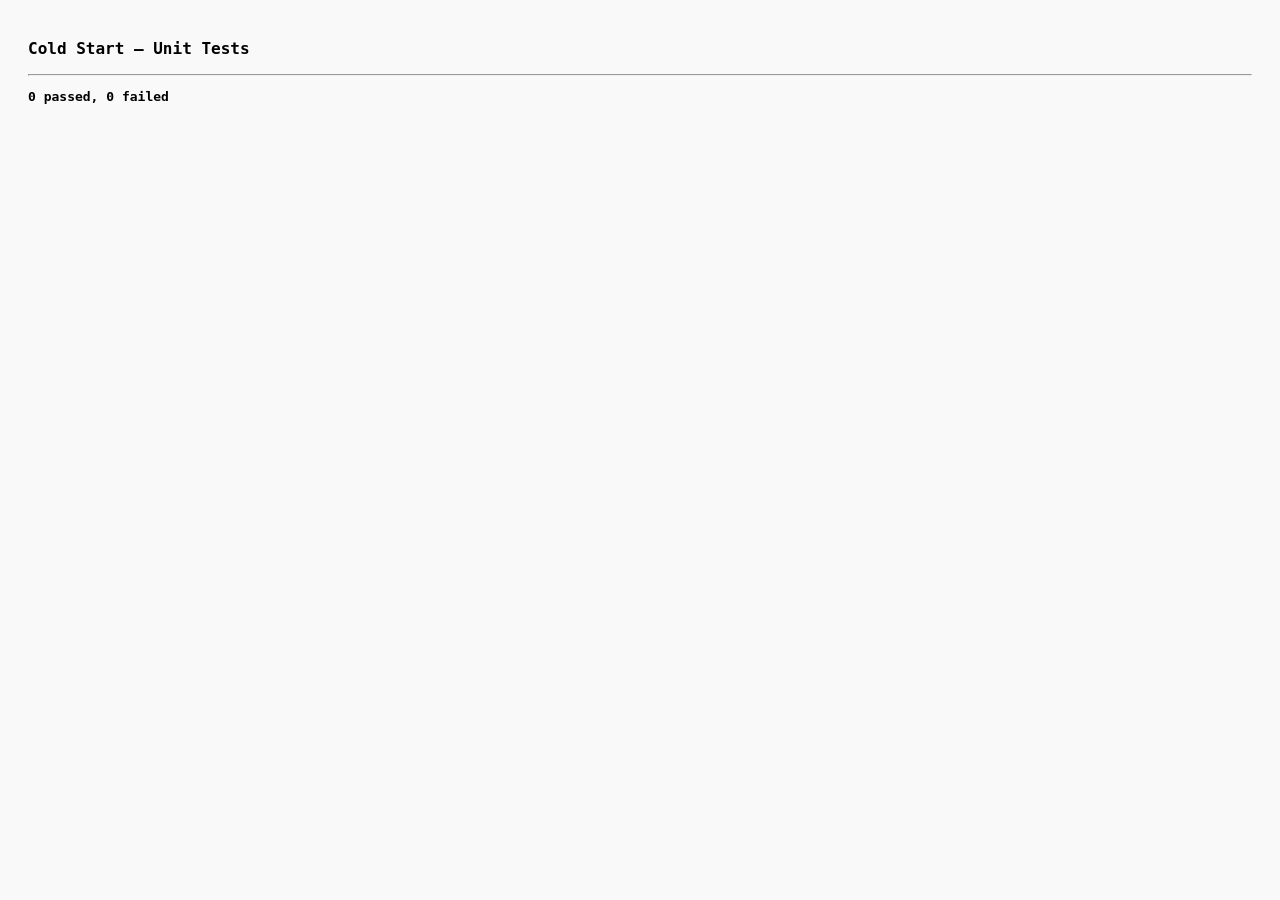
==== tests.html @ bd9f41b2 "feat: scaffold coldstart project" ====
<!DOCTYPE html>
<html lang="en">
<head>
  <meta charset="UTF-8">
  <title>Cold Start — Tests</title>
  <style>
    body { font-family: monospace; padding: 20px; background: #f9f9f9; }
    .pass { color: #2d7a2d; }
    .fail { color: #c0392b; font-weight: bold; }
    h1 { font-size: 1rem; margin-bottom: 1rem; }
  </style>
</head>
<body>
  <h1>Cold Start — Unit Tests</h1>
  <div id="results"></div>
  <script src="app.js"></script>
  <script>
    const results = document.getElementById('results');
    let passed = 0, failed = 0;

    function test(name, fn) {
      try {
        fn();
        results.innerHTML += `<p class="pass">✓ ${name}</p>`;
        passed++;
      } catch (e) {
        results.innerHTML += `<p class="fail">✗ ${name}: ${e.message}</p>`;
        failed++;
      }
    }

    function assert(condition, message) {
      if (!condition) throw new Error(message || 'Assertion failed');
    }

    function assertEqual(a, b) {
      if (a !== b) throw new Error(`Expected ${JSON.stringify(b)}, got ${JSON.stringify(a)}`);
    }

    // ── tests added in Tasks 3 and 4 ──

    results.innerHTML += `<hr><p><strong>${passed} passed, ${failed} failed</strong></p>`;
  </script>
</body>
</html>
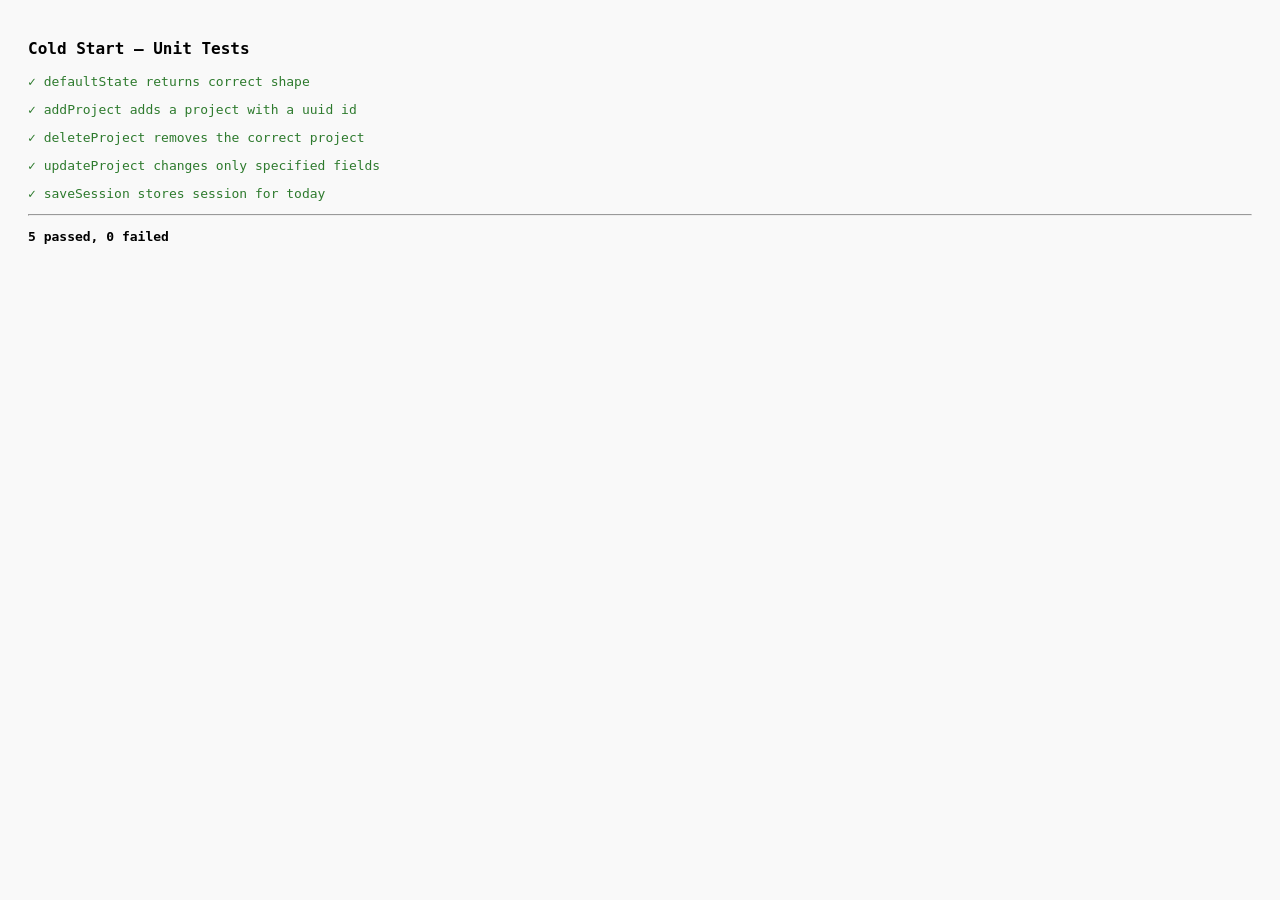
==== commit 1382f5f7: "feat: add storage module with localStorage persistence" ====
--- a/tests.html
+++ b/tests.html
@@ -37,7 +37,49 @@
       if (a !== b) throw new Error(`Expected ${JSON.stringify(b)}, got ${JSON.stringify(a)}`);
     }
 
-    // ── tests added in Tasks 3 and 4 ──
+    // ── Storage tests ──────────────────────────────────────────────────────
+    test('defaultState returns correct shape', () => {
+      const s = defaultState();
+      assert(Array.isArray(s.projects), 'projects is array');
+      assert(Array.isArray(s.sessions), 'sessions is array');
+      assertEqual(s.githubPAT, '');
+    });
+
+    test('addProject adds a project with a uuid id', () => {
+      const s = addProject(defaultState(), {
+        name: 'Test', description: 'Desc', githubUrl: 'https://github.com/a/b'
+      });
+      assertEqual(s.projects.length, 1);
+      assert(s.projects[0].id.length > 10, 'id is a uuid');
+      assertEqual(s.projects[0].name, 'Test');
+    });
+
+    test('deleteProject removes the correct project', () => {
+      let s = defaultState();
+      s = addProject(s, { name: 'A', description: '', githubUrl: '' });
+      s = addProject(s, { name: 'B', description: '', githubUrl: '' });
+      const idA = s.projects[0].id;
+      s = deleteProject(s, idA);
+      assertEqual(s.projects.length, 1);
+      assertEqual(s.projects[0].name, 'B');
+    });
+
+    test('updateProject changes only specified fields', () => {
+      let s = addProject(defaultState(), { name: 'Old', description: 'D', githubUrl: 'u' });
+      s = updateProject(s, s.projects[0].id, { name: 'New' });
+      assertEqual(s.projects[0].name, 'New');
+      assertEqual(s.projects[0].description, 'D');
+    });
+
+    test('saveSession stores session for today', () => {
+      const today = new Date().toISOString().slice(0, 10);
+      const s = saveSession(defaultState(), { direction: { mainFocus: 'X', tasks: '', smallStep: '' } });
+      assertEqual(s.sessions.length, 1);
+      assertEqual(s.sessions[0].date, today);
+      assertEqual(s.sessions[0].direction.mainFocus, 'X');
+    });
+
+    // ── GitHub tests added in Task 4 ──
 
     results.innerHTML += `<hr><p><strong>${passed} passed, ${failed} failed</strong></p>`;
   </script>
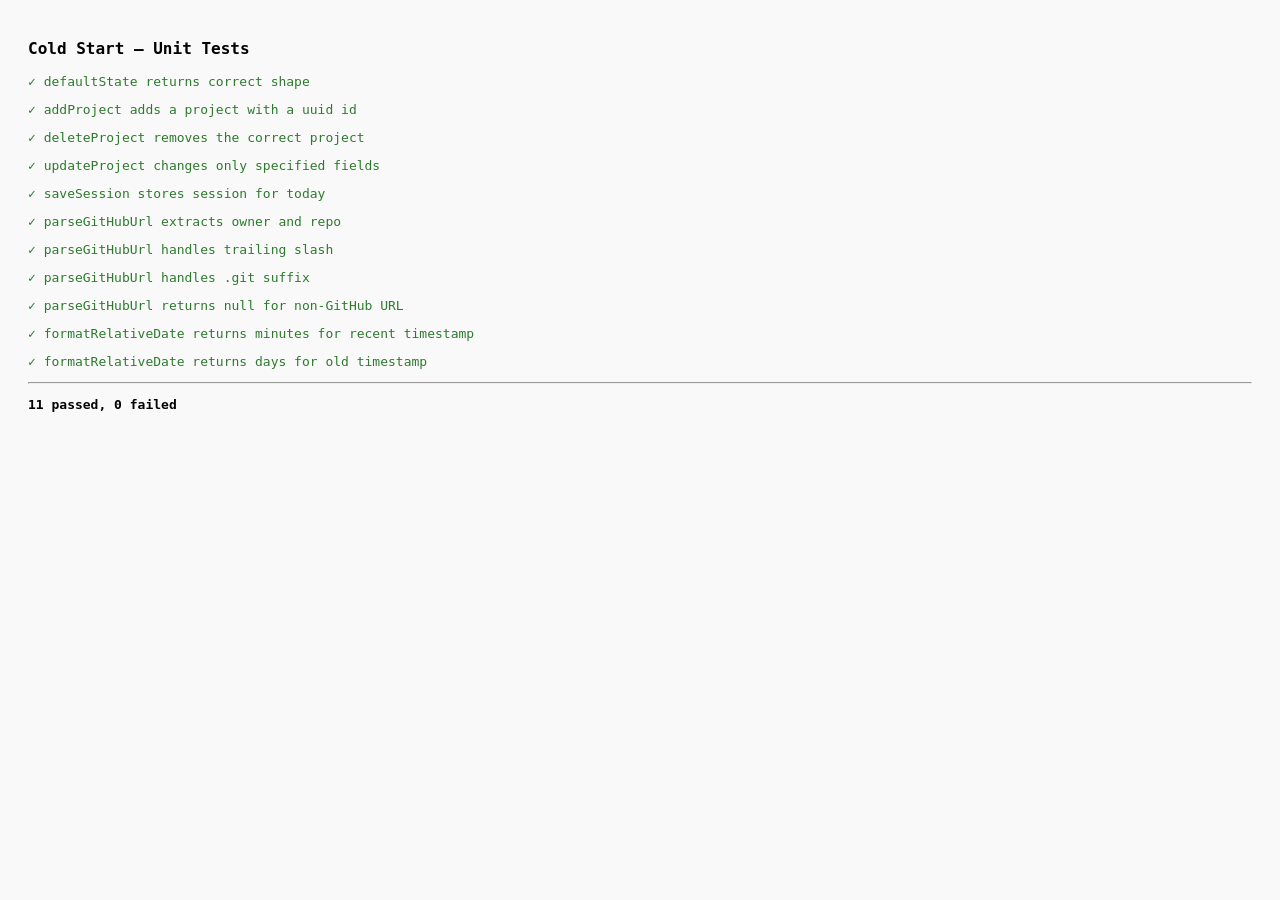
==== commit d288e6f5: "feat: add GitHub URL parser and commit fetcher" ====
--- a/tests.html
+++ b/tests.html
@@ -79,7 +79,36 @@
       assertEqual(s.sessions[0].direction.mainFocus, 'X');
     });
 
-    // ── GitHub tests added in Task 4 ──
+    // ── GitHub tests ───────────────────────────────────────────────────────
+    test('parseGitHubUrl extracts owner and repo', () => {
+      const r = parseGitHubUrl('https://github.com/alice/my-repo');
+      assertEqual(r.owner, 'alice');
+      assertEqual(r.repo, 'my-repo');
+    });
+
+    test('parseGitHubUrl handles trailing slash', () => {
+      const r = parseGitHubUrl('https://github.com/alice/my-repo/');
+      assertEqual(r.repo, 'my-repo');
+    });
+
+    test('parseGitHubUrl handles .git suffix', () => {
+      const r = parseGitHubUrl('https://github.com/alice/my-repo.git');
+      assertEqual(r.repo, 'my-repo');
+    });
+
+    test('parseGitHubUrl returns null for non-GitHub URL', () => {
+      assertEqual(parseGitHubUrl('https://example.com/foo/bar'), null);
+    });
+
+    test('formatRelativeDate returns minutes for recent timestamp', () => {
+      const recent = new Date(Date.now() - 5 * 60000).toISOString();
+      assertEqual(formatRelativeDate(recent), '5m ago');
+    });
+
+    test('formatRelativeDate returns days for old timestamp', () => {
+      const old = new Date(Date.now() - 3 * 86400000).toISOString();
+      assertEqual(formatRelativeDate(old), '3d ago');
+    });
 
     results.innerHTML += `<hr><p><strong>${passed} passed, ${failed} failed</strong></p>`;
   </script>
